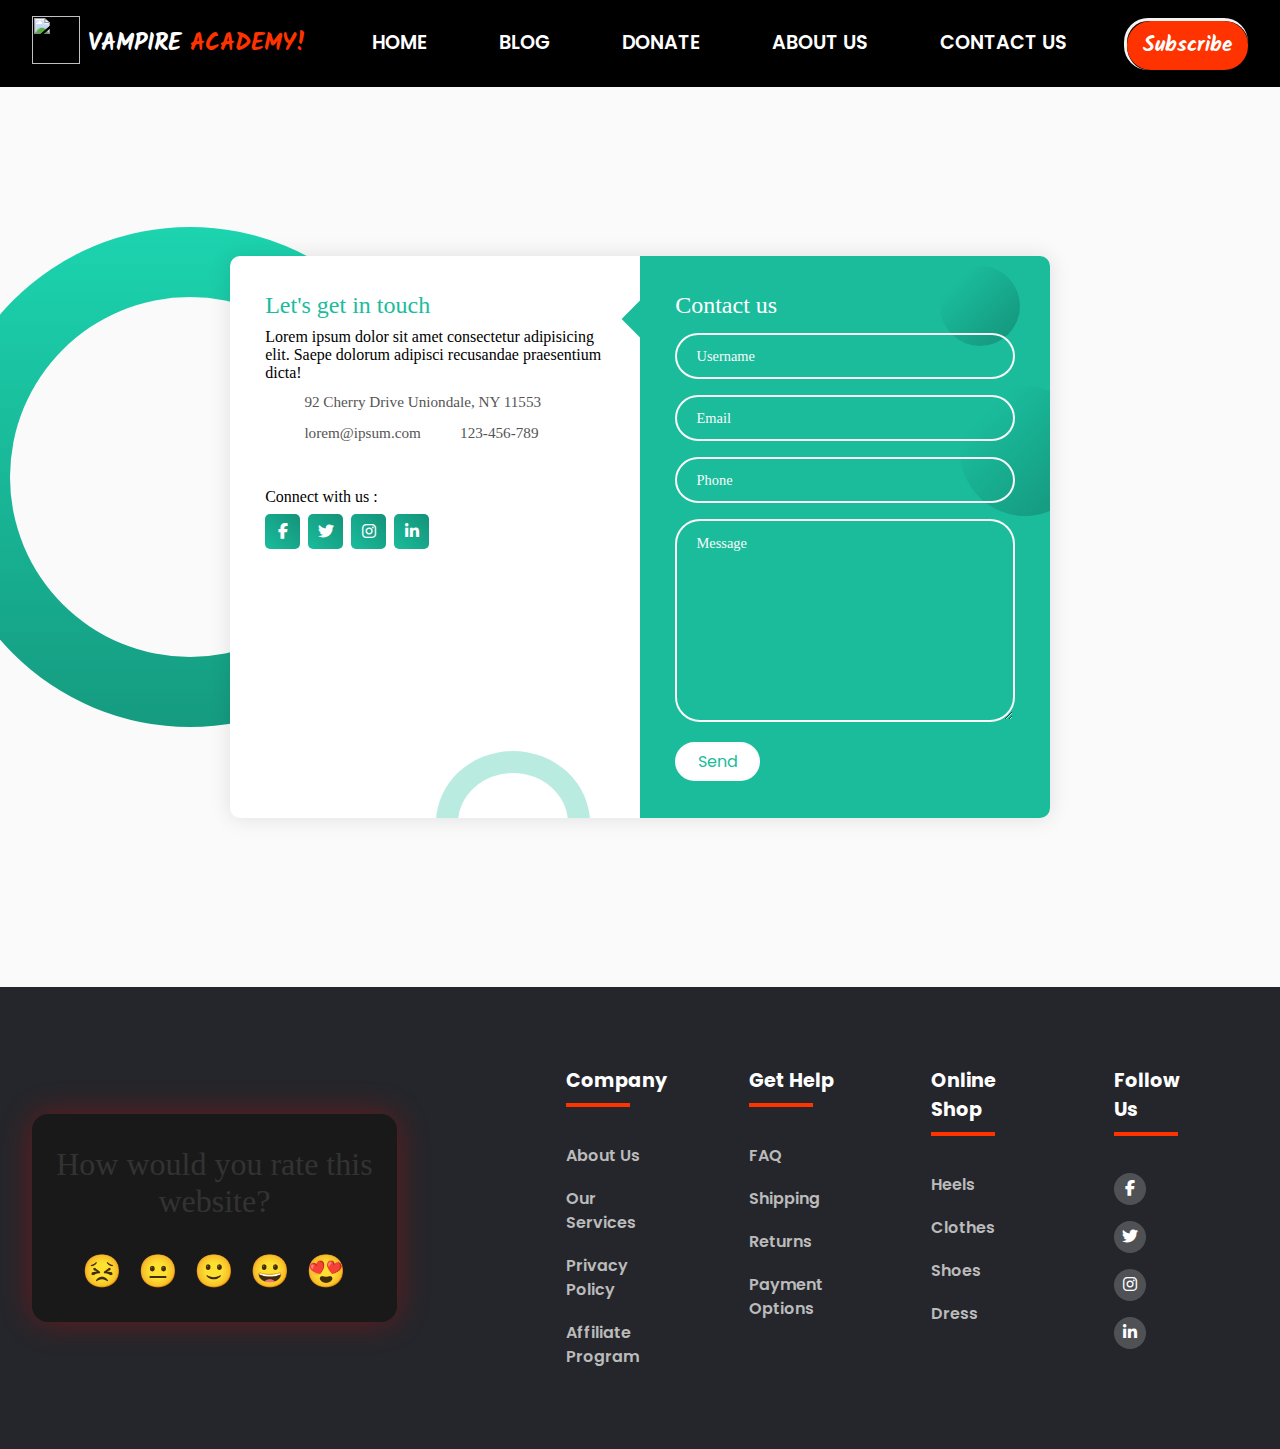
==== contact.html @ 6f3000c5 "Update contact.html" ====
<!DOCTYPE html>
<html> 
  <head> 
    <title>Vampire Dance Academy</title>
    <link rel="stylesheet" type="text/css" href="https://cdnjs.cloudflare.com/ajax/libs/font-awesome/6.4.0/css/all.min.css">
    <link rel="stylesheet" href="css/style.css">
    <link rel="stylesheet" href="css/contact.css">
  </head>
  
  <body> 
    <nav id="navbar">
      <div class="contain"> <img src="https://static.vecteezy.com/system/resources/previews/003/445/658/original/monster-or-vampire-fangs-teeth-silhouette-free-vector.jpg" alt="">
        <h2 class="logo">
           VAMPIRE   <span>ACADEMY!</span></h2>
      </div>
      <ul> 
        <li><a href="/">HOME</a></li>
        <li><a href="/">BLOG</a></li>
        <li><a href="/">DONATE</a></li>
        <li><a href="/">ABOUT US</a></li>
        <li><a href="/">CONTACT US</a></li>
      </ul>
      <div class="btn">
        <button type="submit">Subscribe</button>
      </div>
    </nav>
    
<section id="contactform">
    <div class="cont"><span class="big-circle"></span><img class="square" src="img/shape.png" alt=""/>
      <div class="form">
        <div class="contact-info">
          <h3 class="title">Let&apos;s get in touch</h3>
          <p class="txt">
            Lorem ipsum dolor sit amet consectetur adipisicing elit. Saepe
            dolorum adipisci recusandae praesentium dicta!
          </p>
          <div class="info">
            <div class="information"><img class="icon" src="img/location.png" alt=""/>
              <p>92 Cherry Drive Uniondale, NY 11553</p>
            </div>
            <div class="information"><img class="icon" src="img/email.png" alt=""/>
              <p>lorem@ipsum.com</p>
              <div class="information"></div><img class="icon" src="img/phone.png" alt=""/>
              <p>123-456-789</p>
            </div>
            <div class="social-media"></div>
            <p>Connect with us :</p>
            <div class="social-icons"><a href="#"><i class="fab fa-facebook-f"></i></a><a href="#"><i class="fab fa-twitter"></i></a><a href="#"><i class="fab fa-instagram"></i></a><a href="#"><i class="fab fa-linkedin-in">   </i></a></div>
          </div>
        </div>
        <div class="contact-form"><span class="circle one"></span><span class="circle two"></span>
          <form action="none">
            <h3 class="title">Contact us</h3>
            <div class="input-container">
              <input class="input" type="text" name="name"/>
              <label for="">Username</label><span>Username</span>
            </div>
            <div class="input-container">
              <input class="input" type="email" name="email"/>
              <label for="">Email</label><span>Email</span>
            </div>
            <div class="input-container">
              <input class="input" type="tel" name="phone"/>
              <label for="">Phone</label><span>Phone</span>
            </div>
            <div class="input-container area">
              <textarea class="input" id="textar" name="message" cols="30" rows="10"> </textarea>
              <label for="">Message</label><span>Message</span>
            </div>
            <input class="butn" type="submit" value="Send"/>
          </form>
        </div>
      </div>
    </div>
  </section>
    </section>
    <footer id="footer"> 
      <div class="container">
        <div class="wrapper">
          <p class="text">How would you rate this website?</p>
          <div class="emoji">
            <div>😣</div>
            <div>😐</div>
            <div>🙂</div>
            <div>😀</div>
            <div>😍  </div>
          </div>
        </div>
        <textarea class="textarea" name="" cols="30" rows="4" placeholder="Write your suggestion to improve this website!"></textarea><a class="btn1" href="/">Send</a>
      </div>
      <div class="promo">
        <div class="raw">
          <div class="footer-col"> 
            <h3>company</h3>
            <ul>
              <li><a href="/aboutus">about us</a></li>
              <li><a href="/">our services</a></li>
              <li><a href="/">privacy policy</a></li>
              <li><a href="/">affiliate program</a></li>
            </ul>
          </div>
          <div class="footer-col"> 
            <h3>get help</h3>
            <ul>
              <li><a href="/">FAQ</a></li>
              <li><a href="/">shipping</a></li>
              <li><a href="/">returns</a></li>
              <li><a href="/">payment options</a></li>
            </ul>
          </div>
          <div class="footer-col"> 
            <h3>online shop</h3>
            <ul>
              <li><a href="/">Heels</a></li>
              <li><a href="/">clothes</a></li>
              <li><a href="/">shoes</a></li>
              <li><a href="/">dress</a></li>
            </ul>
          </div>
          <div class="footer-col"> 
            <h3>follow us</h3>
            <div class="social-links"><a href="/"><i class="fab fa-facebook-f"></i></a><a href="/"><i class="fab fa-twitter"></i></a><a href="/"><i class="fab fa-instagram"></i></a><a href="/"><i class="fab fa-linkedin-in"></i></a></div>
          </div>
        </div>
      </div>
    </footer>
  </body>
  <script src="/java script/index.js"></script>
</html>
---- css/style.css ----
@import url('https://fonts.googleapis.com/css2?family=Pacifico&family=Satisfy&display=swap');
@import url('https://fonts.googleapis.com/css2?family=Lobster&display=swap');
@import url('https://fonts.googleapis.com/css2?family=Lobster&family=Poppins:wght@100&display=swap');
@import url('https://fonts.googleapis.com/css2?family=Lobster&family=Noto+Serif:ital,wght@1,700&family=Poppins:wght@100&display=swap');
@import url('https://fonts.googleapis.com/css2?family=Kalam&family=Lobster&family=Noto+Serif:ital,wght@1,700&family=Poppins:wght@100&display=swap');
@import url('https://fonts.googleapis.com/css2?family=Josefin+Sans:wght@100;500&family=Poppins:wght@600&display=swap');

*
{
    box-sizing: border-box;
    margin:0;
    padding:0;
}
body
{
    background: url("/img/bg0.jpg") no-repeat center center/cover ;
    /* background: black; */
    background-attachment: fixed;
}
#navbar
{
    height: 100%;
    display: flex;
    align-items: center;
    justify-content: space-between;
    font-size: 1.2rem;
    font-family: 'Kalam', cursive;
    /* font-family:'HELLO DENVER DISPLAY REGULAR'; */
    background-color: rgba(0, 0, 0, 0.25);
    padding:1rem 2rem;
}
.contain
{
    display: flex;
}
#navbar img
{
    cursor: pointer;
    height: 3rem;
    width: 3rem;
}
.logo
{
    cursor: pointer;
    padding: 0.5rem;
    color:white;
    font-size: 1.5rem;
}
span
{
    color:#FF3300;
}

#navbar li{
    /* font-family: 'Lobster', cursive; */
    font-family: 'poppins', cursive;
    display: inline-block;
    list-style-type: none;
}
#navbar li a{
    padding: 1rem 2rem;
    color:white;
    text-decoration: none;
    font-weight: 600;
    transition: all 0.7s ease;
}
#navbar li a:hover{
    color:#FF3300;
    transform: scale(1.5);
    cursor: pointer;
}
#navbar button{
    border:none;
    font-family: 'Kalam', cursive;
    border-radius: 1.5rem;
    background: #FF3300;
    color:white;
    font-weight: bold;
    font-size: 1.3rem;
    transition: all 0.4s ease;
    padding: 0.5rem 1rem;
}
#navbar button:hover{
    transform:rotate(360deg);
    background-color: red;
    color: black;
    cursor: pointer;
}
.btn
{
    border-top: 0.2rem solid whitesmoke;
    border-left: 0.2rem solid whitesmoke;
    border-radius: 1.5rem;
    transition: all 0.2s ease;
}
.btn:hover
{
    border-top: 0rem solid white;
    border-left: 0rem solid white;
    border-radius: 0rem;
}
/* introduction section */
#introsec {
    color: white;
    padding: 1.3rem;
    font-family: 'Noto Serif', serif;
    align-items: top;
    font-weight: bold;
    height: 45rem;
    background-color: rgba(0, 0, 0, 0.25);
}

#introsec  div.small{
    height: 105%;
    display: flex;
    flex-direction: column;
    justify-content: center;
    align-items: center;
    background:rgb(0, 0, 0,0);
    width:100%;
    border-radius: 2rem;
    text-align: center;
    font-size: 3.5rem;
    padding: 5px;
}

#introsec  h3{
    font-size: 1.2rem;
    width: 45%;
    padding: 2rem;
}




#introsec button{
    border:none;
    /* font-family:'Segoe UI', Tahoma, Geneva, Verdana, sans-serif; */
    font-weight: bold;
    font-size: 1.5rem;
    background: red;
    color: black;
    transition: all 0.4s ease;
    width: 10rem;
    padding: 1rem 1rem;
}
#introsec button:hover{
    transform:scale(1.1);
    background: black;
    color: red;
    font-weight: bold;
    cursor: pointer;
    border-radius: 4rem;
}

/* the slide show corosuel */
#extrasec{
    color: white;
    /* display: flex;
    justify-content: center;
    align-items: center; */
    padding:2rem;
    border:0.4rem solid #6b1803;
    border-radius: 2rem;
    /* height: 42rem; */
    height: 100%;
    background: rgb(0, 0, 0);
    
}
#sliderhead
{
    color:#FF3300;
    font-family: 'poppins';
    font-size: 1.5rem;
    padding: 1rem;
}

/* the sliderwhere all slides move */
.slider
{
    
    width: 100%;
    /* padding-top: 1rem; */
    /* border: 1rem solid white; */
    box-shadow: 0 0 3rem rgba(216, 3, 3, 0.815);
    border-radius: 1rem;
    height: 30rem;
    height: 100%;
    /* padding-top: -1rem; */
    overflow: hidden;
}
/* each slides */
.slides
{
    width: 500%;
    height: 30rem;
    height: 100%;
    padding-top: -1rem;
    display: flex;
    flex-direction: row;
}
/* all dot */
.slides input{
    display: none;
}
.slide{
    width: 20%;
    border-radius: 1rem;
    display: flex;
    transition: 1s;
}
.first
{
   
    background: url('/img/bg1.jpg') no-repeat center center/cover;
    /* background: black; */
}
.sec
{
    background: url('/img/bg2.jpg') no-repeat center center/cover;
}
.third
{
    background: url('/img/bg3.jpg') no-repeat center center/cover;
}
.fourth
{
    background: url('/img/bg4.jpg') no-repeat center center/cover;
}
.slide img:hover{
    transform: scale(1.03);
}
.slide img{
    padding: 2rem;
    border-radius: 3rem;
    width: 40%;
    height: 28rem;
    transition: all 1s ease;
}
.head
{
    display: flex;
    justify-content: top;
    padding: 2rem;
    width: 60%;
    text-align: center;
    align-items: center;
    flex-direction: column;
}
.head h1
{
    font-size: 2.5rem;
    color:#FF3300;
    padding-top: 2rem;
}
.head p
{
    font-size: 1.3rem;
    padding: 2rem;
    padding-bottom: 2rem;
}
.head button
{
    border:none;
    background: #FF3300;
    color:black;
    font-weight: bold;
    font-size: 1.5rem;
    transition: all 0.4s ease;
    
    padding: 1rem 1rem;
}
.head button:hover{
    transform:scale(1.1);
    border-radius: 4rem;
    background: black;
    color:#FF3300;  
    cursor: pointer;
}
.navigation-manual{
    position: absolute;
    width: 98%;
    margin-top: 28.5rem;
    display: flex;
    justify-content: center;
}
.manual-btn{
    border: 2px solid #FF3300;
    padding: 5px;
    border-radius: 10px;
    cursor: pointer;
    transition: 1s;
}
.manual-btn:not(:last-child){
    margin-right: 40px;
}

.manual-btn:hover{
background: #FF3300;
}

#radio1:checked ~ .first{
margin-left: 0;
}

#radio2:checked ~ .first{
margin-left: -20%;
}
  
#radio3:checked ~ .first{
    margin-left: -40%;
}
#radio4:checked ~ .first{
    margin-left: -60%;
}
.navigation-auto{
    position: absolute;
    width: 98%;
    margin-top: 28.5rem;
    display: flex;
    justify-content: center;
}

.navigation-auto div{
border: 2px solid #FF3300;
padding: 5px;
border-radius: 10px;
transition: 1s;
}

.navigation-auto div:not(:last-child){
margin-right: 40px;
}

#radio1:checked ~ .navigation-auto .auto-btn1{
background: #FF3300;
}

#radio2:checked ~ .navigation-auto .auto-btn2{
background: #FF3300;
}

#radio3:checked ~ .navigation-auto .auto-btn3{
background: #FF3300;
}

#radio4:checked ~ .navigation-auto .auto-btn4{
background: #FF3300;
}
/* dance style section */
#typesec{
    /* text-align: center; */
    height: 100%;
    background-color: black;
}
.box
{
    color: white;
    padding: 1rem;
}
/* the heading of last style  */
.heading
{
    font-size: 1.7rem;
    text-align: left;
    font-family: 'Poppins', sans-serif;
    padding: 2rem 1rem 1rem 2rem;
}
/* every row in dance style */
.row
{
    display: flex;
    justify-content: space-around;
    align-items: center;
    text-align: center;
    flex-direction: row;
    padding: 2rem;
}
/* dance style and type */
.card
{
    
    height: 30%;
    width: 100%;
}
.card a
{
    text-decoration: none;
    color: white;
    font-size: 1.2rem;
    transition: all 1s ease;
}
.card a:hover
{
    color:#FF3300;
    font-size: 1.2rem;
    text-transform: uppercase;
    font-family:'poppin';
}
/* dance style images */
.card img:hover
{
    transform: translateY(-3rem);
}
.card img
{
    border-radius: 3rem;
    padding: 2rem;
    height: 20rem;
    width: 100%;
    transition: all 0.3s ease;
}
.tt{
    font-size:2rem;
    font-family: 'poppins';
    color: #FF3300;
    padding:1rem 0rem 0rem 3rem;
}
#sponsor
{
    height:50rem;
}
/* last footer section */
#footer{
    background-color: #24262b;
    height: 100%;
    display: flex;
    justify-content: space-between;
    align-items: center;
    padding:2rem;
}
/* contact form */
.container
{
    width: 30%;
    height:100%;
    background-color:  rgb(26, 25, 25);
    border-radius: 1rem;
    box-shadow: 0 0 2rem rgba(255, 0, 0,0.3);
    overflow: hidden;
    position: relative;
}
.wrapper
{
    margin:2rem 0 ;
}
.text
{
    margin-bottom: 0.5rem;
    font-size: 2em;
    color:white;
    text-align: center;
}
.emoji
{
    font-size: 2rem;
    display: flex;
    justify-content: center;
}
.emoji>div:not(:first-child)
{
    margin-left: 1rem;
}
.emoji>div
{
    cursor: pointer;
    transition:transform 0.2s ease-in;
}
.emoji>div:hover
{
    transform: scale(1.4);
}
.textarea
{
    width: 100%;
    display: block;
    background-color: black;
    color: white;
    border:none;
    resize: none;
    outline: none;
    height: 0;
    opacity: 0;
    transition: all 0.6s cubic-bezier(0.075,0.82,0.165,1);
}
.textarea--active
{
    padding: 1rem;
    height: 6rem;
    padding:1rem;
    opacity: 1;
}
.btn1
{
    text-decoration: none;   
    color: red;
    font-size: 1.5rem;
    padding: .4rem 1rem;
    border-radius: 0.5rem;
    background-color: black;
    position: absolute;
    right: 1rem;
    bottom: 1rem;
    display: none;
}
.btn1--active
{
    display: inline-block;
}

/* reaches and follow stuff */
.promo
{
    line-height: 1.5;
    font-family: 'Poppins', sans-serif;
    width: 60%;
}
#footer  ul{
    list-style: none;
}
/* every row in footer sec */
.raw
{
    display: flex;
    flex-wrap: wrap;
}
.footer-col
{
    width: 25%;
    padding:3rem
}
.footer-col h3
{
    font-size:1.2rem;
    color:#ffff;
    text-transform: capitalize;
    margin-bottom: 3rem;
    font-weight: bold;
    position: relative;
}
.footer-col h3::before
{
    content: '';
    position: absolute;
    left:0;
    bottom:-0.7rem;
    background-color: #FF3300;
    height:4px;
    box-sizing: border-box;
    width:4rem;
    transition: all 0.3s ease;
}
.footer-col h3:hover::before
{
    width: 6rem;
}
.footer-col ul li:not(:last-child)
{
    margin-bottom: 1.2rem;
}
.footer-col ul li a{
    /* font-size:  1.2rem; */
    text-transform: capitalize;
    color:#ffffff;
    text-decoration: none;
    font-weight: 600;
    color:#bbbbbb;
    display:block;
    transition: all 0.3s ease;
}
.footer-col ul li a:hover
{
    color:#ffffff;
    padding-left:1rem;
}
.footer-col .social-links a
{
    display: block;
    height:2rem;
    width: 2rem;
    background-color: rgba(255, 255, 255, 0.2);
    margin:0 1rem 1rem 0;
    text-align: center;
    line-height: 2rem;
    border-radius: 50%;
    color:#ffffff;
    transition: all 0.5s ease;
}
.footer-col .social-links a:hover
{
    color:red;
    height: 3rem;
    width: 3rem;
    line-height: 3rem;
    transform: rotate(360deg);
    background-color: black;
}
@media(max-width:767px)
{
    .footer-col
    {
        width: 50%;
        margin-bottom: 3rem;
    }
}
@media(max-width:574px)
{
    .footer-col
    {
        width: 100%;
    }
}
---- css/contact.css ----
@import url("https://fonts.googleapis.com/css2?family=Poppins:wght@100;200;300;400;500;600;700;800&display=swap");
*
{
    box-sizing: border-box;
    margin:0;
    padding:0;
}

body
{
    /* background: url("/static/img/bg0.jpg") no-repeat center center/cover ; */
    background: rgb(0, 0, 0);
    background-attachment: fixed;
}

input,
.textar {
  font-family: "Poppins", sans-serif;
}

.cont {
  position: relative;
  width: 100%;
  min-height: 100vh;
  padding: 2rem;
  background-color: #fafafa;
  overflow: hidden;
  display: flex;
  align-items: center;
  justify-content: center;
}

.form {
  width: 100%;
  max-width: 820px;
  background-color: #fff;
  border-radius: 10px;
  box-shadow: 0 0 20px 1px rgba(0, 0, 0, 0.1);
  z-index: 1000;
  overflow: hidden;
  display: grid;
  grid-template-columns: repeat(2, 1fr);
}

.contact-form {
  background-color: #1abc9c;
  position: relative;
}

.circle {
  border-radius: 50%;
  background: linear-gradient(135deg, transparent 20%, #149279);
  position: absolute;
}

.circle.one {
  width: 130px;
  height: 130px;
  top: 130px;
  right: -40px;
}

.circle.two {
  width: 80px;
  height: 80px;
  top: 10px;
  right: 30px;
}

.contact-form:before {
  content: "";
  position: absolute;
  width: 26px;
  height: 26px;
  background-color: #1abc9c;
  transform: rotate(45deg);
  top: 50px;
  left: -13px;
}

form {
  padding: 2.3rem 2.2rem;
  z-index: 10;
  overflow: hidden;
  position: relative;
}

.title {
  color: #fff;
  font-weight: 500;
  font-size: 1.5rem;
  line-height: 1;
  margin-bottom: 0.7rem;
}

.input-container {
  position: relative;
  margin: 1rem 0;
}

.input {
  width: 100%;
  outline: none;
  border: 2px solid #fafafa;
  background: none;
  padding: 0.6rem 1.2rem;
  color: #fff;
  font-weight: 500;
  font-size: 0.95rem;
  letter-spacing: 0.5px;
  border-radius: 25px;
  transition: 0.3s;
}

#textar .input {
  padding: 0.8rem 1.2rem;
  min-height: 150px;
  border-radius: 22px;
  resize: none;
  overflow-y: auto;
}

.input-container label {
  position: absolute;
  top: 50%;
  left: 15px;
  transform: translateY(-50%);
  padding: 0 0.4rem;
  color: #fafafa;
  font-size: 0.9rem;
  font-weight: 400;
  pointer-events: none;
  z-index: 1000;
  transition: 0.5s;
}

.input-container.area label {
  top: 1rem;
  transform: translateY(0);
}

.butn {
  padding: 0.6rem 1.3rem;
  background-color: #fff;
  border: 2px solid #fafafa;
  font-size: 1rem;
  color: #1abc9c;
  line-height: 1;
  border-radius: 25px;
  outline: none;
  cursor: pointer;
  transition: 0.3s;
  margin: 0;
}

.butn:hover {
    cursor: pointer;
  background-color: transparent;
  color: #fff;
}

.input-container span {
  position: absolute;
  top: 0;
  left: 25px;
  transform: translateY(-50%);
  font-size: 0.8rem;
  padding: 0 0.4rem;
  color: transparent;
  pointer-events: none;
  z-index: 500;
}

.input-container span:before,
.input-container span:after {
  content: "";
  position: absolute;
  width: 10%;
  opacity: 0;
  transition: 0.3s;
  height: 5px;
  background-color: #1abc9c;
  top: 50%;
  transform: translateY(-50%);
}

.input-container span:before {
  left: 50%;
}

.input-container span:after {
  right: 50%;
}

.input-container.focus label {
  top: 0;
  transform: translateY(-50%);
  left: 25px;
  font-size: 0.8rem;
}

.input-container.focus span:before,
.input-container.focus span:after {
  width: 50%;
  opacity: 1;
}

.contact-info {
  padding: 2.3rem 2.2rem;
  position: relative;
}

.contact-info .title {
  color: #1abc9c;
}

.text {
  color: #333;
  margin: 1.5rem 0 2rem 0;
}

.information {
  display: flex;
  color: #555;
  margin: 0.7rem 0;
  align-items: center;
  font-size: 0.95rem;
}

.icon {
  width: 28px;
  margin-right: 0.7rem;
}

.social-media {
  padding: 2rem 0 0 0;
}

.social-media p {
  color: #333;
}

.social-icons {
  display: flex;
  margin-top: 0.5rem;
}

.social-icons a {
  width: 35px;
  height: 35px;
  border-radius: 5px;
  background: linear-gradient(45deg, #1abc9c, #149279);
  color: #fff;
  text-align: center;
  line-height: 35px;
  margin-right: 0.5rem;
  transition: 0.3s;
}

.social-icons a:hover {
  transform: scale(1.05);
}

.contact-info:before {
  content: "";
  position: absolute;
  width: 110px;
  height: 100px;
  border: 22px solid #1abc9c;
  border-radius: 50%;
  bottom: -77px;
  right: 50px;
  opacity: 0.3;
}

.big-circle {
  position: absolute;
  width: 500px;
  height: 500px;
  border-radius: 50%;
  background: linear-gradient(to bottom, #1cd4af, #159b80);
  bottom: 50%;
  right: 50%;
  transform: translate(-40%, 38%);
}

.big-circle:after {
  content: "";
  position: absolute;
  width: 360px;
  height: 360px;
  background-color: #fafafa;
  border-radius: 50%;
  top: calc(50% - 180px);
  left: calc(50% - 180px);
}

.square {
  position: absolute;
  height: 400px;
  top: 50%;
  left: 50%;
  transform: translate(181%, 11%);
  opacity: 0.2;
}

@media (max-width: 850px) {
  .form {
    grid-template-columns: 1fr;
  }

  .contact-info:before {
    bottom: initial;
    top: -75px;
    right: 65px;
    transform: scale(0.95);
  }

  .contact-form:before {
    top: -13px;
    left: initial;
    right: 70px;
  }

  .square {
    transform: translate(140%, 43%);
    height: 350px;
  }

  .big-circle {
    bottom: 75%;
    transform: scale(0.9) translate(-40%, 30%);
    right: 50%;
  }

  .text {
    margin: 1rem 0 1.5rem 0;
  }

  .social-media {
    padding: 1.5rem 0 0 0;
  }
}

@media (max-width: 480px) {
  .container {
    padding: 1.5rem;
  }

  .contact-info:before {
    display: none;
  }

  .square,
  .big-circle {
    display: none;
  }

  form,
  .contact-info {
    padding: 1.7rem 1.6rem;
  }

  .text,
  .information,
  .social-media p {
    font-size: 0.8rem;
  }

  .title {
    font-size: 1.15rem;
  }

  .social-icons a {
    width: 30px;
    height: 30px;
    line-height: 30px;
  }

  .icon {
    width: 23px;
  }

  .input {
    padding: 0.45rem 1.2rem;
  }

  .butn {
    padding: 0.45rem 1.2rem;
  }
}
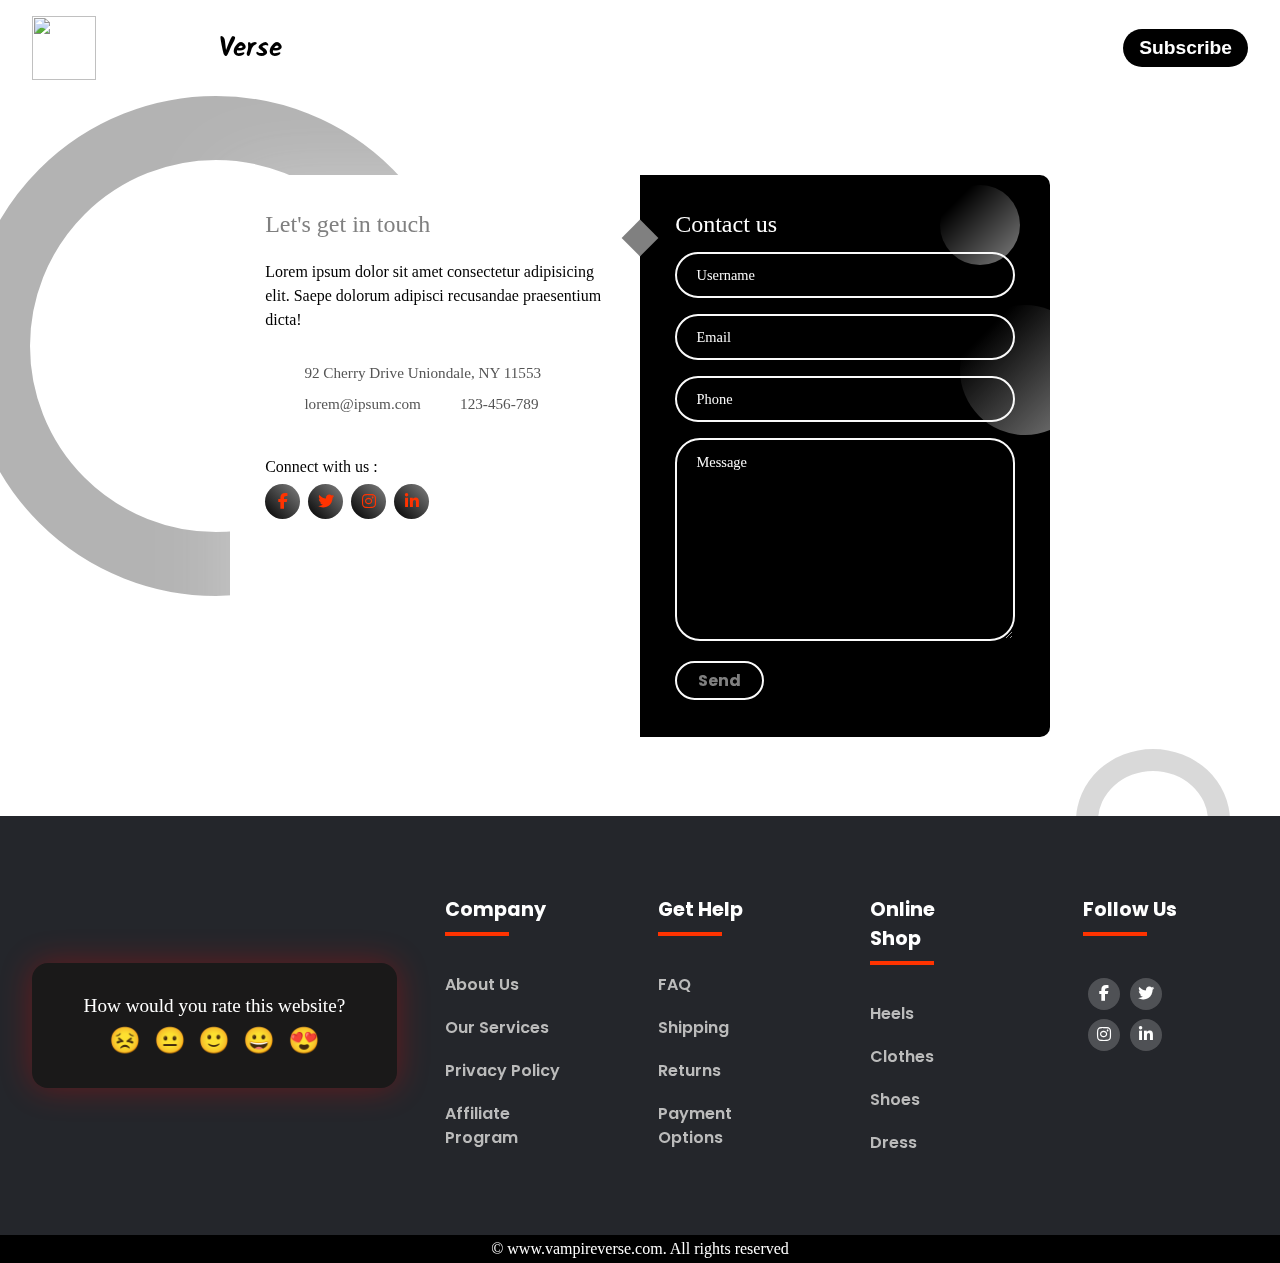
==== commit a3a4b270: "Update contact.html" ====
--- a/contact.html
+++ b/contact.html
@@ -1,129 +1,150 @@
 <!DOCTYPE html>
-<html> 
-  <head> 
-    <title>Vampire Dance Academy</title>
-    <link rel="stylesheet" type="text/css" href="https://cdnjs.cloudflare.com/ajax/libs/font-awesome/6.4.0/css/all.min.css">
+<html>
+  <head>
+    <title>Vampire-Verse</title>
+    <link rel="stylesheet" type="text/css"
+      href="https://cdnjs.cloudflare.com/ajax/libs/font-awesome/6.4.0/css/all.min.css">
     <link rel="stylesheet" href="css/style.css">
     <link rel="stylesheet" href="css/contact.css">
   </head>
-  
-  <body> 
+
+  <body>
+    <div class="Blockcontainer"></div>
     <nav id="navbar">
-      <div class="contain"> <img src="https://static.vecteezy.com/system/resources/previews/003/445/658/original/monster-or-vampire-fangs-teeth-silhouette-free-vector.jpg" alt="">
+      <div class="contain"> <img
+          src="https://static.vecteezy.com/system/resources/previews/003/445/658/original/monster-or-vampire-fangs-teeth-silhouette-free-vector.jpg"
+          alt>
         <h2 class="logo">
-           VAMPIRE   <span>ACADEMY!</span></h2>
+          VAMPIRE <span>Verse</span></h2>
       </div>
-      <ul> 
+      <ul>
         <li><a href="/">HOME</a></li>
         <li><a href="/">BLOG</a></li>
-        <li><a href="/">DONATE</a></li>
-        <li><a href="/">ABOUT US</a></li>
-        <li><a href="/">CONTACT US</a></li>
+        <li><a href="donate.html">DONATE</a></li>
+        <li><a href="https://www.linkedin.com/in/swayam-kaushal-789a2b226?utm_source=share&utm_campaign=share_via&utm_content=profile&utm_medium=android_app">ABOUT US</a></li>
+        <li><a href="contact.html">CONTACT US</a></li>
       </ul>
       <div class="btn">
         <button type="submit">Subscribe</button>
       </div>
     </nav>
-    
-<section id="contactform">
-    <div class="cont"><span class="big-circle"></span><img class="square" src="img/shape.png" alt=""/>
-      <div class="form">
-        <div class="contact-info">
-          <h3 class="title">Let&apos;s get in touch</h3>
-          <p class="txt">
-            Lorem ipsum dolor sit amet consectetur adipisicing elit. Saepe
-            dolorum adipisci recusandae praesentium dicta!
-          </p>
-          <div class="info">
-            <div class="information"><img class="icon" src="img/location.png" alt=""/>
-              <p>92 Cherry Drive Uniondale, NY 11553</p>
+
+    <section id="contactform">
+      <div class="cont"><span class="big-circle"></span><img class="square"
+          src="img/shape.png" alt />
+        <div class="form">
+          <div class="contact-info">
+            <h3 class="title">Let&apos;s get in touch</h3>
+            <p class="txt">
+              Lorem ipsum dolor sit amet consectetur adipisicing elit. Saepe
+              dolorum adipisci recusandae praesentium dicta!
+            </p>
+            <div class="info">
+              <div class="information"><img class="icon" src="img/location.png"
+                  alt />
+                <p>92 Cherry Drive Uniondale, NY 11553</p>
+              </div>
+              <div class="information"><img class="icon" src="img/email.png" alt />
+                <p>lorem@ipsum.com</p>
+                <div class="information"></div><img class="icon"
+                  src="img/phone.png" alt />
+                <p>123-456-789</p>
+              </div>
+              <div class="social-media"></div>
+              <p>Connect with us :</p>
+              <div class="social-icons"><a href="#"><i class="fab fa-facebook-f"></i></a><a
+                  href="#"><i class="fab fa-twitter"></i></a><a href="#"><i
+                    class="fab fa-instagram"></i></a><a href="#"><i
+                    class="fab fa-linkedin-in"> </i></a></div>
             </div>
-            <div class="information"><img class="icon" src="img/email.png" alt=""/>
-              <p>lorem@ipsum.com</p>
-              <div class="information"></div><img class="icon" src="img/phone.png" alt=""/>
-              <p>123-456-789</p>
-            </div>
-            <div class="social-media"></div>
-            <p>Connect with us :</p>
-            <div class="social-icons"><a href="#"><i class="fab fa-facebook-f"></i></a><a href="#"><i class="fab fa-twitter"></i></a><a href="#"><i class="fab fa-instagram"></i></a><a href="#"><i class="fab fa-linkedin-in">   </i></a></div>
+          </div>
+          <div class="contact-form"><span class="circle one"></span><span
+              class="circle two"></span>
+            <form action="none">
+              <h3 class="title">Contact us</h3>
+              <div class="input-container">
+                <input class="input" type="text" name="name" />
+                <label for>Username</label><span>Username</span>
+              </div>
+              <div class="input-container">
+                <input class="input" type="email" name="email" />
+                <label for>Email</label><span>Email</span>
+              </div>
+              <div class="input-container">
+                <input class="input" type="tel" name="phone" />
+                <label for>Phone</label><span>Phone</span>
+              </div>
+              <div class="input-container area">
+                <textarea class="input" id="textar" name="message" cols="30"
+                  rows="10"> </textarea>
+                <label for>Message</label><span>Message</span>
+              </div>
+              <input class="butn" type="submit" value="Send" />
+            </form>
           </div>
         </div>
-        <div class="contact-form"><span class="circle one"></span><span class="circle two"></span>
-          <form action="none">
-            <h3 class="title">Contact us</h3>
-            <div class="input-container">
-              <input class="input" type="text" name="name"/>
-              <label for="">Username</label><span>Username</span>
-            </div>
-            <div class="input-container">
-              <input class="input" type="email" name="email"/>
-              <label for="">Email</label><span>Email</span>
-            </div>
-            <div class="input-container">
-              <input class="input" type="tel" name="phone"/>
-              <label for="">Phone</label><span>Phone</span>
-            </div>
-            <div class="input-container area">
-              <textarea class="input" id="textar" name="message" cols="30" rows="10"> </textarea>
-              <label for="">Message</label><span>Message</span>
-            </div>
-            <input class="butn" type="submit" value="Send"/>
-          </form>
+      </div>
+    </section>
+  </section>
+  <footer id="footer">
+    <div class="container">
+      <div class="wrapper">
+        <p class="text">How would you rate this website?</p>
+        <div class="emoji">
+          <div>😣</div>
+          <div>😐</div>
+          <div>🙂</div>
+          <div>😀</div>
+          <div>😍 </div>
+        </div>
+      </div>
+      <textarea class="textarea" name cols="30" rows="4"
+        placeholder="Write your suggestion to improve this website!"></textarea><a
+        class="btn1" href="/">Send</a>
+    </div>
+    <div class="promo">
+      <div class="raw">
+        <div class="footer-col">
+          <h3>company</h3>
+          <ul>
+            <li><a href="https://www.linkedin.com/in/swayam-kaushal-789a2b226">about us</a></li>
+            <li><a href="https://rajkaushal03.github.io/Vampire-Verse/contact.html">our services</a></li>
+            <li><a href="https://rajkaushal03.github.io/Vampire-Verse/contact.html">privacy policy</a></li>
+            <li><a href="https://rajkaushal03.github.io/Vampire-Verse/contact.html">affiliate program</a></li>
+          </ul>
+        </div>
+        <div class="footer-col">
+          <h3>get help</h3>
+          <ul>
+            <li><a href="https://rajkaushal03.github.io/Vampire-Verse/contact.html">FAQ</a></li>
+            <li><a href="https://rajkaushal03.github.io/Vampire-Verse/contact.html">shipping</a></li>
+            <li><a href="https://rajkaushal03.github.io/Vampire-Verse/contact.html">returns</a></li>
+            <li><a href="https://rajkaushal03.github.io/Vampire-Verse/contact.html">payment options</a></li>
+          </ul>
+        </div>
+        <div class="footer-col">
+          <h3>online shop</h3>
+          <ul>
+            <li><a href="https://rajkaushal03.github.io/Vampire-Verse/contact.html">Heels</a></li>
+            <li><a href="https://rajkaushal03.github.io/Vampire-Verse/contact.html">clothes</a></li>
+            <li><a href="https://rajkaushal03.github.io/Vampire-Verse/contact.html">shoes</a></li>
+            <li><a href="https://rajkaushal03.github.io/Vampire-Verse/contact.html">dress</a></li>
+          </ul>
+        </div>
+        <div class="footer-col">
+          <h3>follow us</h3>
+          <div class="social-links"><a href="/"><i class="fab fa-facebook-f"></i></a><a
+              href="/"><i class="fab fa-twitter"></i></a><a href="https://instagram.com/swayam_kaushal03?igshid=MzNlNGNkZWQ4Mg=="><i
+                class="fab fa-instagram"></i></a><a href="https://www.linkedin.com/in/swayam-kaushal-789a2b226"><i
+                class="fab fa-linkedin-in"></i></a></div>
         </div>
       </div>
     </div>
-  </section>
-    </section>
-    <footer id="footer"> 
-      <div class="container">
-        <div class="wrapper">
-          <p class="text">How would you rate this website?</p>
-          <div class="emoji">
-            <div>😣</div>
-            <div>😐</div>
-            <div>🙂</div>
-            <div>😀</div>
-            <div>😍  </div>
-          </div>
-        </div>
-        <textarea class="textarea" name="" cols="30" rows="4" placeholder="Write your suggestion to improve this website!"></textarea><a class="btn1" href="/">Send</a>
-      </div>
-      <div class="promo">
-        <div class="raw">
-          <div class="footer-col"> 
-            <h3>company</h3>
-            <ul>
-              <li><a href="/aboutus">about us</a></li>
-              <li><a href="/">our services</a></li>
-              <li><a href="/">privacy policy</a></li>
-              <li><a href="/">affiliate program</a></li>
-            </ul>
-          </div>
-          <div class="footer-col"> 
-            <h3>get help</h3>
-            <ul>
-              <li><a href="/">FAQ</a></li>
-              <li><a href="/">shipping</a></li>
-              <li><a href="/">returns</a></li>
-              <li><a href="/">payment options</a></li>
-            </ul>
-          </div>
-          <div class="footer-col"> 
-            <h3>online shop</h3>
-            <ul>
-              <li><a href="/">Heels</a></li>
-              <li><a href="/">clothes</a></li>
-              <li><a href="/">shoes</a></li>
-              <li><a href="/">dress</a></li>
-            </ul>
-          </div>
-          <div class="footer-col"> 
-            <h3>follow us</h3>
-            <div class="social-links"><a href="/"><i class="fab fa-facebook-f"></i></a><a href="/"><i class="fab fa-twitter"></i></a><a href="/"><i class="fab fa-instagram"></i></a><a href="/"><i class="fab fa-linkedin-in"></i></a></div>
-          </div>
-        </div>
-      </div>
-    </footer>
-  </body>
-  <script src="/java script/index.js"></script>
-</html>
+  </footer>
+  <div class="copy">
+    <Copyright>&copy; www.vampireverse.com. All rights reserved</Copyright>
+  </div>
+  <script src="java script/index.js"></script>
+  <script src="java script/animegit.js"></script>
+</body>
+<html>
--- a/css/style.css
+++ b/css/style.css
@@ -4,6 +4,7 @@
 @import url('https://fonts.googleapis.com/css2?family=Lobster&family=Noto+Serif:ital,wght@1,700&family=Poppins:wght@100&display=swap');
 @import url('https://fonts.googleapis.com/css2?family=Kalam&family=Lobster&family=Noto+Serif:ital,wght@1,700&family=Poppins:wght@100&display=swap');
 @import url('https://fonts.googleapis.com/css2?family=Josefin+Sans:wght@100;500&family=Poppins:wght@600&display=swap');
+@import url('https://fonts.googleapis.com/css2?family=Josefin+Sans:wght@100;500&family=Poppins:wght@600&family=Roboto:ital,wght@0,100;0,300;0,400;0,500;0,700;0,900;1,100;1,300;1,400;1,500;1,700;1,900&display=swap');
 
 *
 {
@@ -13,8 +14,8 @@
 }
 body
 {
-    background: url("/img/bg0.jpg") no-repeat center center/cover ;
-    /* background: black; */
+    /* background: url("/static/img/bg0.jpg") no-repeat center center/cover ; */
+    background: #080808;;
     background-attachment: fixed;
 }
 #navbar
@@ -23,32 +24,35 @@
     display: flex;
     align-items: center;
     justify-content: space-between;
-    font-size: 1.2rem;
+    font-size: 1vw;
     font-family: 'Kalam', cursive;
     /* font-family:'HELLO DENVER DISPLAY REGULAR'; */
-    background-color: rgba(0, 0, 0, 0.25);
+    /* background-color: rgba(0, 0, 0, 0.25); */
     padding:1rem 2rem;
 }
 .contain
 {
     display: flex;
+    align-items: center;
+    justify-content: center;
 }
 #navbar img
 {
     cursor: pointer;
-    height: 3rem;
-    width: 3rem;
+    height: 4rem;
+    width: 4rem;
+    mix-blend-mode: screen;
 }
 .logo
 {
     cursor: pointer;
     padding: 0.5rem;
     color:white;
-    font-size: 1.5rem;
+    font-size: 1.7rem;
 }
 span
 {
-    color:#FF3300;
+    color:black;
 }
 
 #navbar li{
@@ -71,32 +75,30 @@
 }
 #navbar button{
     border:none;
-    font-family: 'Kalam', cursive;
-    border-radius: 1.5rem;
-    background: #FF3300;
+    /* font-family: 'Kalam', cursive; */
+    border-radius: 1.5rem;  
+    background: black;
     color:white;
-    font-weight: bold;
-    font-size: 1.3rem;
+    font-weight: bold;   
+    font-size: 1.2rem;
     transition: all 0.4s ease;
     padding: 0.5rem 1rem;
 }
 #navbar button:hover{
-    transform:rotate(360deg);
-    background-color: red;
+    transform:scale(1.1);
+    background-color: white;
     color: black;
     cursor: pointer;
 }
 .btn
 {
-    border-top: 0.2rem solid whitesmoke;
-    border-left: 0.2rem solid whitesmoke;
+    
     border-radius: 1.5rem;
     transition: all 0.2s ease;
 }
 .btn:hover
 {
-    border-top: 0rem solid white;
-    border-left: 0rem solid white;
+    
     border-radius: 0rem;
 }
 /* introduction section */
@@ -107,7 +109,7 @@
     align-items: top;
     font-weight: bold;
     height: 45rem;
-    background-color: rgba(0, 0, 0, 0.25);
+    /* background-color: rgba(0, 0, 0, 0.25); */
 }
 
 #introsec  div.small{
@@ -123,16 +125,22 @@
     font-size: 3.5rem;
     padding: 5px;
 }
-
+/* wake up to reality para  */
 #introsec  h3{
     font-size: 1.2rem;
-    width: 45%;
+    width: 50%;
+    line-height: 1.5;
     padding: 2rem;
 }
-
-
-
-
+#introsec h1
+{
+    font-family: 'Roboto', sans-serif;
+    font-size: 5rem;
+    letter-spacing: 0.3em;
+    font-weight: 400;
+    text-transform: uppercase;
+}
+/* join us button */
 #introsec button{
     border:none;
     /* font-family:'Segoe UI', Tahoma, Geneva, Verdana, sans-serif; */
@@ -141,7 +149,7 @@
     background: red;
     color: black;
     transition: all 0.4s ease;
-    width: 10rem;
+    width: 10vw;
     padding: 1rem 1rem;
 }
 #introsec button:hover{
@@ -159,7 +167,7 @@
     /* display: flex;
     justify-content: center;
     align-items: center; */
-    padding:2rem;
+    padding:1rem;
     border:0.4rem solid #6b1803;
     border-radius: 2rem;
     /* height: 42rem; */
@@ -187,6 +195,7 @@
     height: 30rem;
     height: 100%;
     /* padding-top: -1rem; */
+    margin-bottom: 1.7rem;
     overflow: hidden;
 }
 /* each slides */
@@ -212,20 +221,20 @@
 .first
 {
    
-    background: url('/img/bg1.jpg') no-repeat center center/cover;
+    background: url('/static/img/bg1.jpg') no-repeat center center/cover;
     /* background: black; */
 }
 .sec
 {
-    background: url('/img/bg2.jpg') no-repeat center center/cover;
+    background: url('/static/img/bg2.jpg') no-repeat center center/cover;
 }
 .third
 {
-    background: url('/img/bg3.jpg') no-repeat center center/cover;
+    background: url('/static/img/bg3.jpg') no-repeat center center/cover;
 }
 .fourth
 {
-    background: url('/img/bg4.jpg') no-repeat center center/cover;
+    background: url('/static/img/bg4.jpg') no-repeat center center/cover;
 }
 .slide img:hover{
     transform: scale(1.03);
@@ -241,7 +250,7 @@
 {
     display: flex;
     justify-content: top;
-    padding: 2rem;
+    /* padding: 1rem; */
     width: 60%;
     text-align: center;
     align-items: center;
@@ -280,7 +289,7 @@
 .navigation-manual{
     position: absolute;
     width: 98%;
-    margin-top: 28.5rem;
+    margin-top: 29rem;
     display: flex;
     justify-content: center;
 }
@@ -316,7 +325,7 @@
 .navigation-auto{
     position: absolute;
     width: 98%;
-    margin-top: 28.5rem;
+    margin-top: 29rem;
     display: flex;
     justify-content: center;
 }
@@ -373,13 +382,12 @@
     justify-content: space-around;
     align-items: center;
     text-align: center;
-    flex-direction: row;
+    /* flex-direction: row; */
     padding: 2rem;
 }
 /* dance style and type */
 .card
-{
-    
+{   
     height: 30%;
     width: 100%;
 }
@@ -388,13 +396,13 @@
     text-decoration: none;
     color: white;
     font-size: 1.2rem;
-    transition: all 1s ease;
+    transition: all 0.5s ease;
+    text-transform: uppercase;
 }
 .card a:hover
 {
-    color:#FF3300;
+    color:black;
     font-size: 1.2rem;
-    text-transform: uppercase;
     font-family:'poppin';
 }
 /* dance style images */
@@ -416,10 +424,7 @@
     color: #FF3300;
     padding:1rem 0rem 0rem 3rem;
 }
-#sponsor
-{
-    height:50rem;
-}
+
 /* last footer section */
 #footer{
     background-color: #24262b;
@@ -433,7 +438,7 @@
 .container
 {
     width: 30%;
-    height:100%;
+    
     background-color:  rgb(26, 25, 25);
     border-radius: 1rem;
     box-shadow: 0 0 2rem rgba(255, 0, 0,0.3);
@@ -443,32 +448,33 @@
 .wrapper
 {
     margin:2rem 0 ;
+    
 }
 .text
 {
     margin-bottom: 0.5rem;
-    font-size: 2em;
+    font-size: 1.5vw;
     color:white;
     text-align: center;
 }
 .emoji
 {
-    font-size: 2rem;
+    font-size: 2vw;
     display: flex;
     justify-content: center;
 }
 .emoji>div:not(:first-child)
 {
-    margin-left: 1rem;
+    margin-left: 1vw;
 }
 .emoji>div
 {
     cursor: pointer;
-    transition:transform 0.2s ease-in;
+    transition:transform 0.5s ease-in;
 }
 .emoji>div:hover
 {
-    transform: scale(1.4);
+    transform:scale(1.3);
 }
 .textarea
 {
@@ -513,7 +519,7 @@
 {
     line-height: 1.5;
     font-family: 'Poppins', sans-serif;
-    width: 60%;
+    width: 70%;
 }
 #footer  ul{
     list-style: none;
@@ -575,12 +581,12 @@
 }
 .footer-col .social-links a
 {
-    display: block;
+    display: inline-block;
     height:2rem;
     width: 2rem;
     background-color: rgba(255, 255, 255, 0.2);
-    margin:0 1rem 1rem 0;
-    text-align: center;
+    margin: 0.3rem;
+    text-align: center; 
     line-height: 2rem;
     border-radius: 50%;
     color:#ffffff;
@@ -609,4 +615,97 @@
     {
         width: 100%;
     }
-}+}
+.copy
+{
+    display: flex;
+    justify-content: center;
+    align-items: center;
+    color: white;
+    background:black;
+    padding: 0.3rem;
+}
+@media(max-width:991px)
+{
+    #navbar img
+    {
+        height: 2rem;
+        width: 2rem;
+    }
+    .logo,#sliderhead,.heading
+    {
+        font-size: 1.2rem;
+    }
+
+    #navbar button
+    {
+        font-size: 0.9rem;
+        padding: 0.4rem 0.6rem;
+    }
+    #introsec div.small {
+        font-size: 2rem;
+    }
+    #introsec  h3,.card a{
+        font-size: 1rem;
+    }
+    #introsec button,.head button
+    {
+        font-size: 1rem;
+        padding:0.6rem 0.5rem;
+    }
+    #introsec
+    {
+        height: 35rem;
+    }
+    .slider,.slides
+    {
+        height: 25rem;
+    }
+    .slide img 
+    {
+        height: 25rem;
+        width: 50%;
+    }
+    .head h1
+    {
+        font-size: 2rem;
+        padding-top: 1rem;
+    }
+    .head p
+    {
+        font-size: 1rem;
+        padding: 1rem;
+        padding-bottom: 1rem;   
+    }
+    .navigation-manual,.navigation-auto
+    {
+        margin-top: 26rem;
+    }
+    
+}
+
+
+
+/* 
+*Background 
+ */
+
+ .Blockcontainer
+{
+    position: absolute; 
+    position: fixed;
+    width: 100%;
+    height: 100%;
+    display: flex;
+    justify-content: center;
+    align-items: center;
+    z-index: -100;
+}
+.block
+{
+    position: absolute;
+    width: 50px;
+    height: 100px;
+    background: #e80202;
+    box-shadow: 10px 10px 50px rgba(0,0,0,0.2);
+}
--- a/css/contact.css
+++ b/css/contact.css
@@ -8,8 +8,9 @@
 
 body
 {
-    /* background: url("/static/img/bg0.jpg") no-repeat center center/cover ; */
-    background: rgb(0, 0, 0);
+  /* background: url("/static/img/bg0.jpg") no-repeat center center/cover ; */
+  background: url('/static/img/bg4.jpg')no-repeat center center/cover;
+    /* background: rgb(0, 0, 0); */
     background-attachment: fixed;
 }
 
@@ -21,9 +22,8 @@
 .cont {
   position: relative;
   width: 100%;
-  min-height: 100vh;
+  min-height: 80vh;
   padding: 2rem;
-  background-color: #fafafa;
   overflow: hidden;
   display: flex;
   align-items: center;
@@ -35,7 +35,7 @@
   max-width: 820px;
   background-color: #fff;
   border-radius: 10px;
-  box-shadow: 0 0 20px 1px rgba(0, 0, 0, 0.1);
+  box-shadow: 0 0 5rem rgba(255, 255, 255, 0.3);
   z-index: 1000;
   overflow: hidden;
   display: grid;
@@ -43,13 +43,13 @@
 }
 
 .contact-form {
-  background-color: #1abc9c;
+  background-color: black;
   position: relative;
 }
 
 .circle {
   border-radius: 50%;
-  background: linear-gradient(135deg, transparent 20%, #149279);
+  background: linear-gradient(135deg, transparent 20%, grey);
   position: absolute;
 }
 
@@ -72,7 +72,7 @@
   position: absolute;
   width: 26px;
   height: 26px;
-  background-color: #1abc9c;
+  background-color: gray;
   transform: rotate(45deg);
   top: 50px;
   left: -13px;
@@ -141,12 +141,13 @@
 
 .butn {
   padding: 0.6rem 1.3rem;
-  background-color: #fff;
+  background-color: black;
   border: 2px solid #fafafa;
   font-size: 1rem;
-  color: #1abc9c;
+  color: grey;
   line-height: 1;
   border-radius: 25px;
+  font-weight: bold;
   outline: none;
   cursor: pointer;
   transition: 0.3s;
@@ -154,7 +155,7 @@
 }
 
 .butn:hover {
-    cursor: pointer;
+  cursor: pointer;
   background-color: transparent;
   color: #fff;
 }
@@ -179,7 +180,7 @@
   opacity: 0;
   transition: 0.3s;
   height: 5px;
-  background-color: #1abc9c;
+  background-color: BLACK;
   top: 50%;
   transform: translateY(-50%);
 }
@@ -207,16 +208,17 @@
 
 .contact-info {
   padding: 2.3rem 2.2rem;
-  position: relative;
+  /* position: relative; */
 }
 
 .contact-info .title {
-  color: #1abc9c;
-}
-
-.text {
-  color: #333;
+  color: grey;
+}
+
+.txt {
+  color: #000000;
   margin: 1.5rem 0 2rem 0;
+  line-height: 1.5;
 }
 
 .information {
@@ -248,9 +250,9 @@
 .social-icons a {
   width: 35px;
   height: 35px;
-  border-radius: 5px;
-  background: linear-gradient(45deg, #1abc9c, #149279);
-  color: #fff;
+  border-radius: 50%;
+  background: linear-gradient(45deg, black, grey);
+  color: #FF3300;
   text-align: center;
   line-height: 35px;
   margin-right: 0.5rem;
@@ -266,7 +268,7 @@
   position: absolute;
   width: 110px;
   height: 100px;
-  border: 22px solid #1abc9c;
+  border: 22px solid grey;
   border-radius: 50%;
   bottom: -77px;
   right: 50px;
@@ -278,9 +280,10 @@
   width: 500px;
   height: 500px;
   border-radius: 50%;
-  background: linear-gradient(to bottom, #1cd4af, #159b80);
-  bottom: 50%;
-  right: 50%;
+  border: 4rem solid rgba(128, 128, 128, 0.6);
+  background: transparent;
+  bottom: 57%;
+  right: 48%;
   transform: translate(-40%, 38%);
 }
 
@@ -289,7 +292,7 @@
   position: absolute;
   width: 360px;
   height: 360px;
-  background-color: #fafafa;
+  background-color: transparent;
   border-radius: 50%;
   top: calc(50% - 180px);
   left: calc(50% - 180px);
@@ -388,4 +391,4 @@
   .butn {
     padding: 0.45rem 1.2rem;
   }
-}+}
